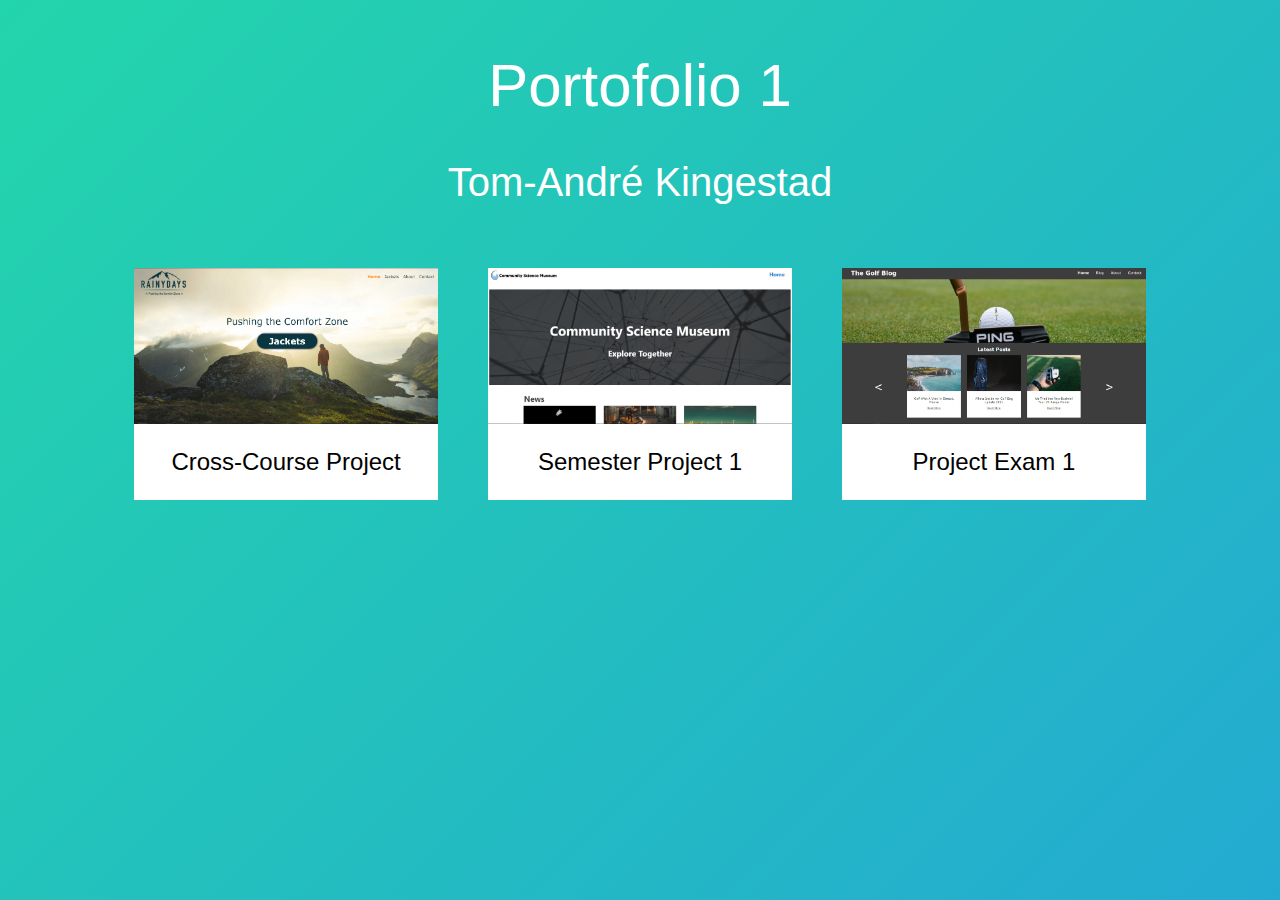
==== index.html @ ac0cd8b7 "dsfsdfsd" ====
<!DOCTYPE html>
<html lang="en">
  <head>
    <meta charset="UTF-8" />
    <meta http-equiv="X-UA-Compatible" content="IE=edge" />
    <meta name="viewport" content="width=device-width, initial-scale=1.0" />
    <title>Document</title>
    <link rel="stylesheet" href="Styles/index.css" />
  </head>
  <body>
    <main>
      <h1>Portofolio 1</h1>
      <h2>Tom-André Kingestad</h2>
      <div class="pageGrid">
        <div class="webPage">
          <a href="rainydays.html"
            ><img
              src="Images/rainydays.jpg"
              alt="screenshot of RainyDays web page"
            />
            <p>Cross-Course Project</p>
          </a>
        </div>
        <div class="webPage">
          <a href="museum.html"
            ><img
              src="Images/museum.jpg"
              alt="screenshot of RainyDays web page"
            />
            <p>Semester Project 1</p></a
          >
        </div>
        <div class="webPage">
          <a href="golfBlog.html"
            ><img
              src="Images/golf-blog.jpg"
              alt="screenshot of RainyDays web page"
            />
            <p>Project Exam 1</p>
          </a>
        </div>
      </div>
    </main>
  </body>
</html>
---- Styles/index.css ----
body {
  font-family: Verdana, Geneva, Tahoma, sans-serif;
  background: linear-gradient(-45deg, #ee7752, #e73c7e, #23a6d5, #23d5ab);
  background-size: 400% 400%;
  position: relative;
}

h1 {
  font-size: 28px;
  text-align: center;
  margin-top: 4%;
  color: #fff;
  font-weight: normal;
}

h2 {
  font-size: 20px;
  text-align: center;
  font-weight: normal;
  color: #fff;
}

.pageGrid {
  display: grid;
  grid-template-columns: 1fr;
  margin-top: 5%;
  width: 80%;
  margin-left: 10%;
  grid-row-gap: 2%;
}

.webPage {
  background-color: #fff;
}

img {
  width: 100%;
  height: auto;
  margin-left: auto;
  margin-right: auto;
  display: block;
}

p {
  text-align: center;
  color: black;
}

a {
  text-decoration: none;
}

@media screen and (min-width: 768px) {
  h1 {
    font-size: 60px;
  }

  h2 {
    font-size: 40px;
  }

  .pageGrid {
    grid-template-columns: 1fr 1fr 1fr;
    max-width: 1500px;
    grid-column-gap: 5%;
    margin-left: auto;
    margin-right: auto;
  }

  p {
    font-size: 24px;
  }
}
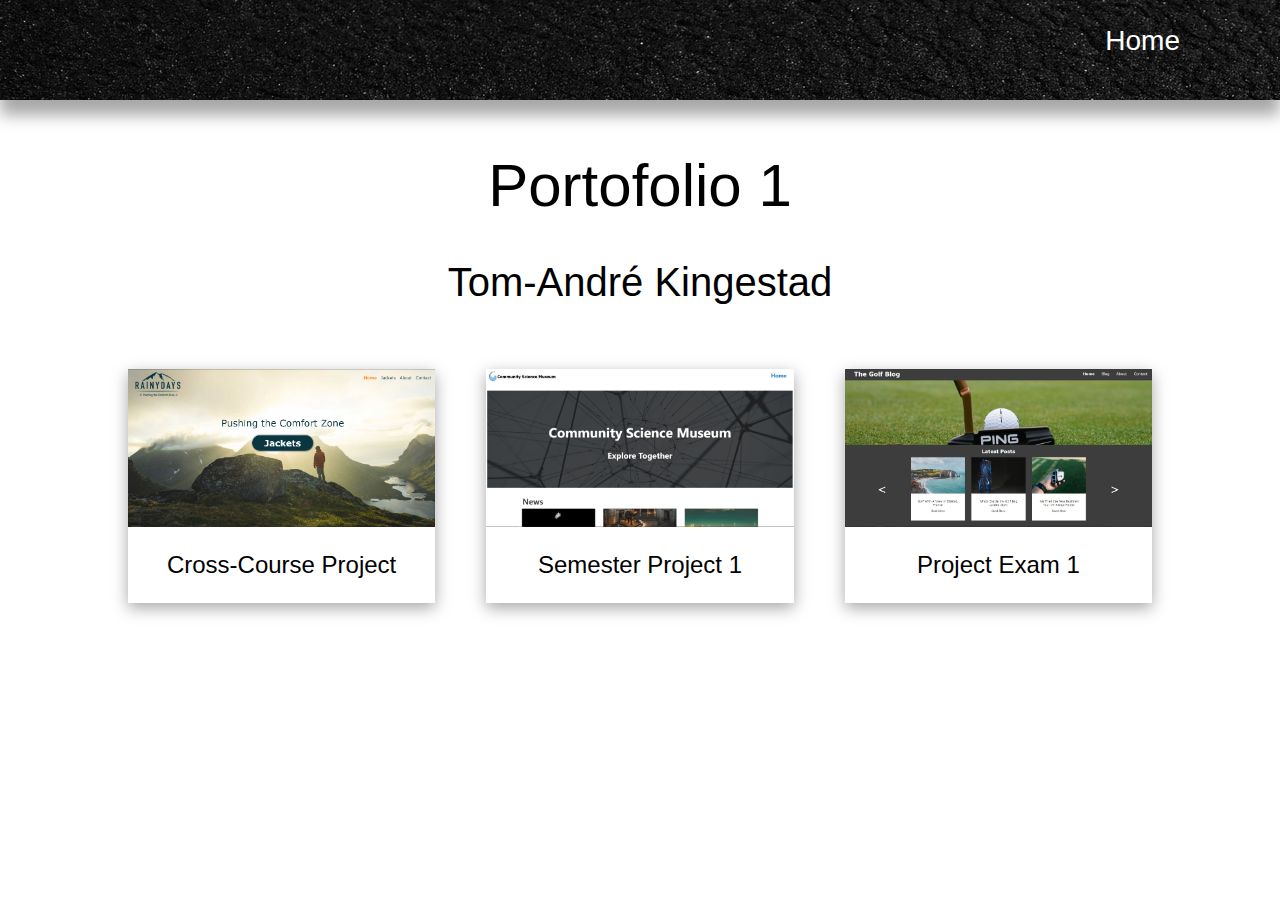
==== commit e1d77753: "test" ====
--- a/index.html
+++ b/index.html
@@ -9,6 +9,9 @@
   </head>
   <body>
     <main>
+      <header>
+        <a href="index.html" class="home">Home</a>
+      </header>
       <h1>Portofolio 1</h1>
       <h2>Tom-André Kingestad</h2>
       <div class="pageGrid">
--- a/Styles/index.css
+++ b/Styles/index.css
@@ -1,15 +1,21 @@
 body {
   font-family: Verdana, Geneva, Tahoma, sans-serif;
-  background: linear-gradient(-45deg, #ee7752, #e73c7e, #23a6d5, #23d5ab);
-  background-size: 400% 400%;
+  width: 100%;
+  margin: 0;
+}
+
+header {
   position: relative;
+  height: 60px;
+  background-image: url("/Images/header2.jpg");
+  box-shadow: rgba(0, 0, 0, 0.35) 0px 15px 15px;
 }
 
 h1 {
   font-size: 28px;
   text-align: center;
   margin-top: 4%;
-  color: #fff;
+  color: black;
   font-weight: normal;
 }
 
@@ -17,7 +23,17 @@
   font-size: 20px;
   text-align: center;
   font-weight: normal;
+  color: black;
+}
+
+.home {
   color: #fff;
+  font-size: 18px;
+  right: 0;
+  top: 0;
+  position: absolute;
+  margin-top: 15px;
+  margin-right: 40px;
 }
 
 .pageGrid {
@@ -31,6 +47,8 @@
 
 .webPage {
   background-color: #fff;
+  box-shadow: rgba(0, 0, 0, 0.35) 0px 5px 15px;
+  height: 100%;
 }
 
 img {
@@ -51,6 +69,11 @@
 }
 
 @media screen and (min-width: 768px) {
+  header {
+    height: 100px;
+    width: 100%;
+  }
+
   h1 {
     font-size: 60px;
   }
@@ -59,10 +82,27 @@
     font-size: 40px;
   }
 
+  .webPage {
+    transition: 0.5s;
+    width: 95%;
+    box-shadow: rgba(0, 0, 0, 0.35) 0px 5px 15px;
+  }
+
+  .webPage:hover {
+    width: 100%;
+  }
+
+  .home {
+    font-size: 28px;
+    margin-top: 25px;
+    margin-right: 100px;
+  }
+
   .pageGrid {
-    grid-template-columns: 1fr 1fr 1fr;
+    display: flex;
     max-width: 1500px;
     grid-column-gap: 5%;
+    position: relative;
     margin-left: auto;
     margin-right: auto;
   }
